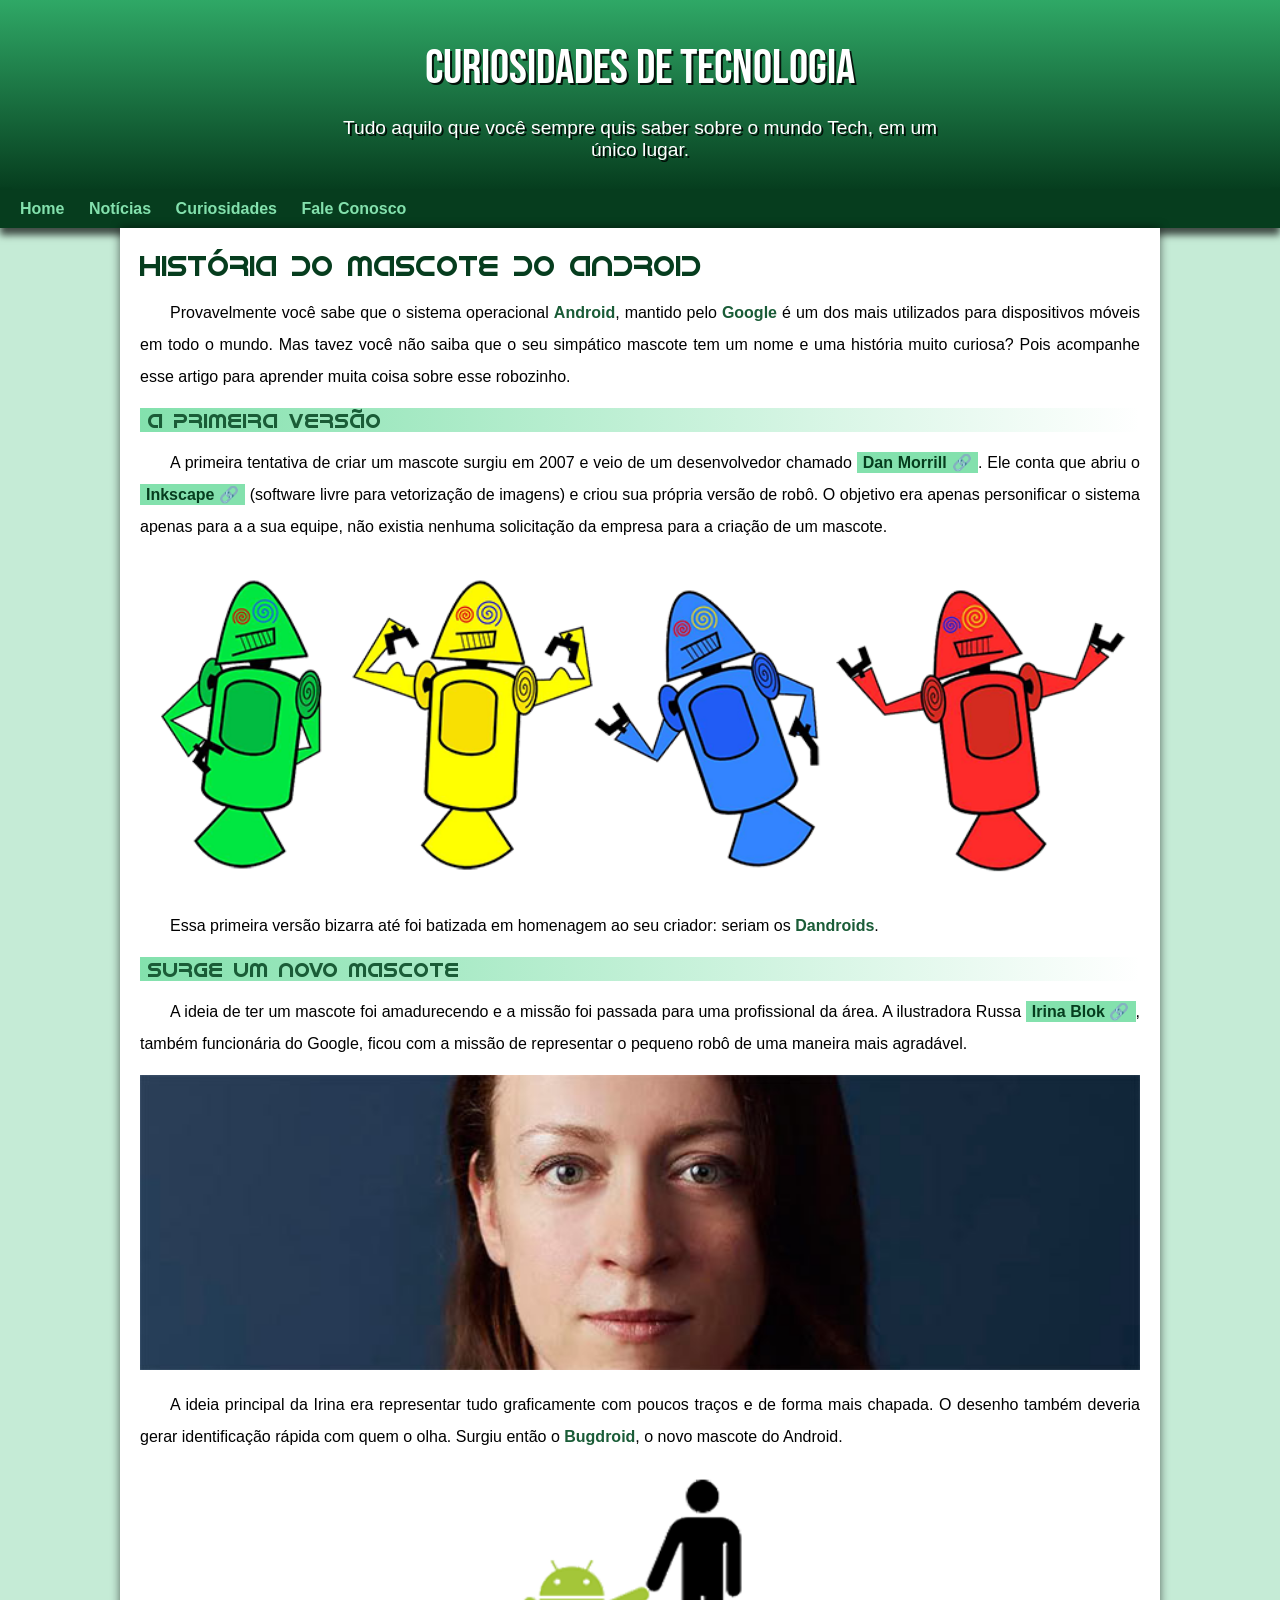
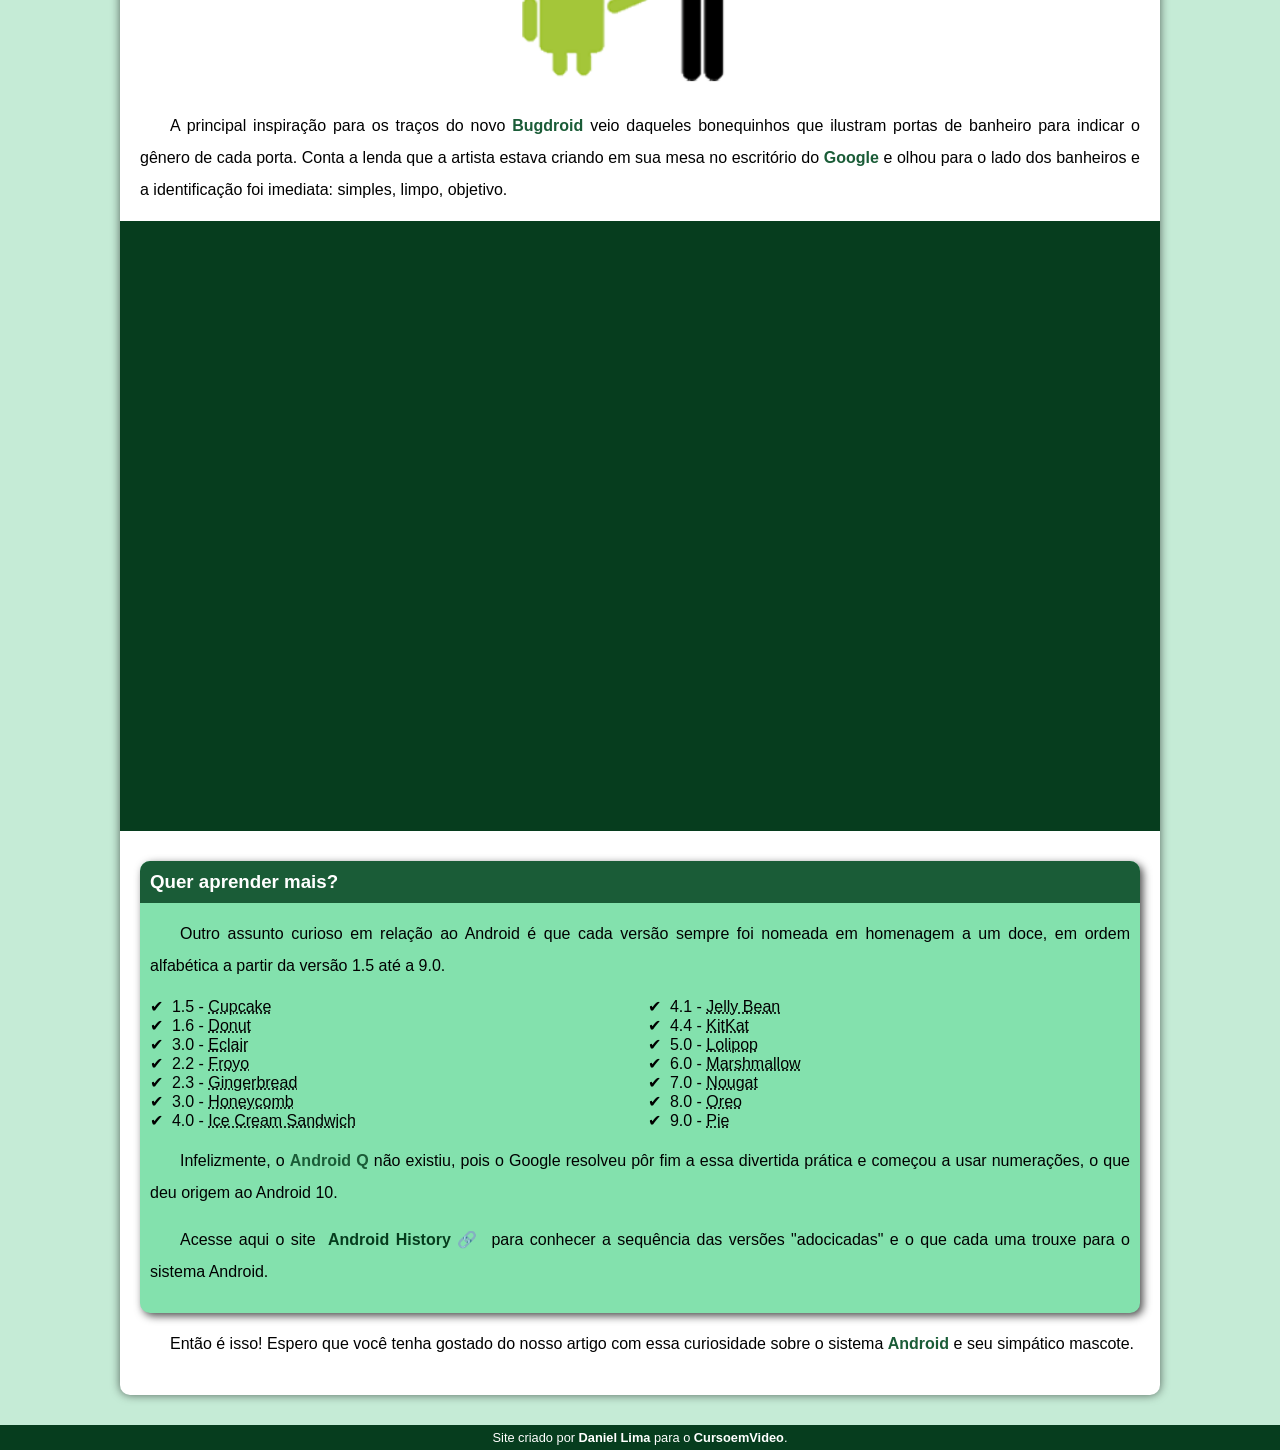
==== index.html @ c8eb6610 "alterado nome" ====
<!DOCTYPE html>
<html lang="pt-br">
<head>
    <meta charset="UTF-8">
    <meta name="viewport" content="width=device-width, initial-scale=1.0">
    <title>Como surgiu o mascote do Android</title>
    <link rel="shortcut icon" href="imagens/favicon.ico" type="image/x-icon">
    <link rel="stylesheet" href="estilo/style.css">
</head>
<body>
    <header>
        <h1>Curiosidades de Tecnologia</h1>
        <p>Tudo aquilo que você sempre quis saber sobre o mundo Tech, em um único lugar.</p>
    </header>
    <nav>
        <a href="#">Home</a>
        <a href="#">Notícias</a>
        <a href="#">Curiosidades</a>
        <a href="#">Fale Conosco</a>
    </nav>
    <main>
        <article>
            <h1>História do Mascote do Android</h1>

            <p>Provavelmente você sabe que o sistema operacional <strong>Android</strong>, mantido pelo <strong>Google</strong> é um dos mais utilizados para dispositivos móveis em todo o mundo. Mas tavez você não saiba que o seu simpático mascote tem um nome e uma história muito curiosa? Pois acompanhe esse artigo para aprender muita coisa sobre esse robozinho.</p>

            <h2>A primeira versão</h2>

            <p>A primeira tentativa de criar um mascote surgiu em 2007 e veio de um desenvolvedor chamado <a href="https://androidcommunity.com/dan-morrill-shows-us-the-android-mascot-that-almost-was-20130103/" target="_blank" class="externo">Dan Morrill</a>. Ele conta que abriu o <a href="https://inkscape.org/pt-br/" target="_blank" class="externo">Inkscape</a> (software livre para vetorização de imagens) e criou sua própria versão de robô. O objetivo era apenas personificar o sistema apenas para a a sua equipe, não existia nenhuma solicitação da empresa para a criação de um mascote.</p>

            <picture>
                <source media="(max-width: 670px)" srcset="imagens/dan-droids-pq.png">
                <img src="imagens/dan-droids.png" alt="Primeiro Mascote do Android">
            </picture>

            <p>Essa primeira versão bizarra até foi batizada em homenagem ao seu criador: seriam os <strong>Dandroids</strong>.</p>

            <h2>Surge um novo mascote</h2>

            <p>A ideia de ter um mascote foi amadurecendo e a missão foi passada para uma profissional da área. A ilustradora Russa <a href="https://www.irinablok.com/" target="_blank" class="externo">Irina Blok</a>, também funcionária do Google, ficou com a missão de representar o pequeno robô de uma maneira mais agradável.</p>

            <picture>
                <source media="(max-width: 670px)" srcset="imagens/irina-blok-pq.jpg">
                <img src="imagens/irina-blok.jpg" alt="Irina Blok, criadora do Bugdroid">
            </picture>

            <p>A ideia principal da Irina era representar tudo graficamente com poucos traços e de forma mais chapada. O desenho também deveria gerar identificação rápida com quem o olha. Surgiu então o <strong>Bugdroid</strong>, o novo mascote do Android.</p>

            <img src="imagens/bugdroid.png" class="pequena" alt="Bugdroid">

            <p>A principal inspiração para os traços do novo <strong>Bugdroid</strong> veio daqueles bonequinhos que ilustram portas de banheiro para indicar o gênero de cada porta. Conta a lenda que a artista estava criando em sua mesa no escritório do <strong>Google</strong> e olhou para o lado dos banheiros e a identificação foi imediata: simples, limpo, objetivo.</p>

            <div class="video">
                <iframe width="560" height="315" src="https://www.youtube.com/embed/l2UDgpLz20M?si=j5ppjdfTdM4PGCw5" title="YouTube video player" frameborder="0" allow="accelerometer; autoplay; clipboard-write; encrypted-media; gyroscope; picture-in-picture; web-share" referrerpolicy="strict-origin-when-cross-origin" allowfullscreen></iframe>
            </div>

            <aside>
                <h3>Quer aprender mais?</h3>

                <p>Outro assunto curioso em relação ao Android é que cada versão sempre foi nomeada em homenagem a um doce, em ordem alfabética a partir da versão 1.5 até a 9.0.</p>

                <ul>
                    <li>1.5 - <abbr title="Bolo de Copo">Cupcake</abbr></li>
                    <li>1.6 - <abbr title="Rosquinha">Donut</abbr></li>
                    <li>3.0 - <abbr title="Bomba">Eclair</abbr></li>
                    <li>2.2 - <abbr title="Iogurte Congelado">Froyo</abbr></li>
                    <li>2.3 - <abbr title="Biscoito de Gengibre">Gingerbread</abbr></li>
                    <li>3.0 - <abbr title="Favo de Mel">Honeycomb</abbr></li>
                    <li>4.0 - <abbr title="Sanduíche de Sorvete">Ice Cream Sandwich</abbr></li>
                    <li>4.1 - <abbr title="Jujuba">Jelly Bean</abbr></li>
                    <li>4.4 - <abbr title="KitKat">KitKat</abbr></li>
                    <li>5.0 - <abbr title="Pirulito">Lolipop</abbr></li>
                    <li>6.0 - <abbr title="Marshmallow">Marshmallow</abbr></li>
                    <li>7.0 - <abbr title="Torrone">Nougat</abbr></li>
                    <li>8.0 - <abbr title="Oreo">Oreo</abbr></li>
                    <li>9.0 - <abbr title="Torta">Pie</abbr></li>
                </ul>

                <p>Infelizmente, o <strong>Android Q</strong> não existiu, pois o Google resolveu pôr fim a essa divertida prática e começou a usar numerações, o que deu origem ao Android 10.</p>

                <p>Acesse aqui o site <a href="https://www.android.com/why-android/" target="_blank" class="externo">Android History</a> para conhecer a sequência das versões "adocicadas" e o que cada uma trouxe para o sistema Android.</p>
            </aside>


            <p>Então é isso! Espero que você tenha gostado do nosso artigo com essa curiosidade sobre o sistema <strong>Android</strong> e seu simpático mascote.</p>
        </article>
    </main>
    <footer>
        <p>Site criado por <a href="https://github.com/Haikara1" target="_blank">Daniel Lima</a> para o <a href="https://www.youtube.com/cursoemvideo" target="_blank">CursoemVideo</a>.</p>
    </footer>

</body>
</html>
---- estilo/style.css ----
@charset "UTF-8";

@import url('https://fonts.googleapis.com/css2?family=Bebas+Neue&family=Work+Sans:ital,wght@0,100..900;1,100..900&display=swap');

@font-face {
    font-family: 'Android';
    src: url('../fontes/idroid.otf') format('opentype');
    font-weight: normal;
}

:root { /* Usado para criar variaveis em CSS */
    --cor0: #c5ebd6;
    --cor1: #83e1ad;
    --cor2: #3ddc84;
    --cor3: #2fa866;
    --cor4: #1a5c37;
    --cor5: #063d1e;

    --fonte-padrao: Arial, Verdana, Helvetica, sans-serif;
    --fonte-destaque: 'Bebas Neue', cursive;
    --fonte-android: 'Android', cursive;
}

* {
    margin: 0px;
    padding: 0px;
}

body {
    background-color: var(--cor0);
    font-family: var(--fonte-padrao);
}

a.externo::after {
    content: '\00A0\1F517';
}


header {
    background-image: linear-gradient(to bottom, var(--cor3), var(--cor5));
    min-height: 150px;
    text-align: center;
    padding-top: 40px;
}

header > h1 {
    color: white ;
    font-family: var(--fonte-destaque);
    font-size: 3em;
    font-weight: normal;
    margin-bottom: 20px;
    text-shadow: 2px 2px 0px rgba(0, 0, 0, 0.849);

}

header > p {
    font-family: var(--fonte-padrao);
    font-size: 1.2em;
    color: white;
    max-width: 600px;
    padding-right: 10px;
    padding-left: 10px;
    margin: auto;
    text-shadow: 2px 2px 0px rgba(0, 0, 0, 0.849);
    margin-bottom: 30px;
}

nav {
    background-color: var(--cor5);
    padding: 10px;
    box-shadow: 0px 7px 7px rgba(0, 0, 0, 0.678);
}

nav > a {
    color: var(--cor1);
    padding: 10px;
    border-radius: 5px;
    text-decoration: none;
    font-weight: bold;
    transition-duration: .5s;
}

nav > a:hover {
    background-color: var(--cor3);
    color: var(--cor5);
}
main {
    min-width: 300px;
    max-width: 1000px;
    margin: auto;
    margin-bottom: 30px;
    background-color: white;
    padding: 20px;
    box-shadow: 0px 0px 10px rgba(0, 0, 0, 0.575);
    border-bottom-left-radius: 10px;
    border-bottom-right-radius: 10px;
}

main h1 {
    color: var(--cor5);
    font-family: var(--fonte-android);
    font-weight: normal;
    font-size: 1.8em;
}

main h2 {
    font-family: var(--fonte-android);
    color: var(--cor4);
    font-weight: normal;
    font-size: 1.3em;
    background-image: linear-gradient(to right, var(--cor1), transparent);
    text-indent: 8px;
}

main p {
    margin: 15px 0px;
    text-align: justify;
    text-indent: 30px;
    font-size: 1em;
    line-height: 2em;
}

main strong {
    color: var(--cor4);
    font-weight: bold;
}

main a {
    text-decoration: none;
    font-weight: bold;
    color: var(--cor5);
    background-color: var(--cor1);
    padding: 2px 6px;
}

main a:hover {
    text-decoration: underline;
    color: var(--cor4);
}

main img {
    width: 100%;
}

main img.pequena {
    max-width: 350px;
    display: block;
    margin: auto;
}

div.video {
    background-color: var(--cor5);
    margin: 0px -20px 30px -20px;
    padding: 20px;
    padding-bottom: 59%;
    position: relative;
}

div.video > iframe {
    position: absolute;
    top: 5%;
    left: 5%;
    width: 90%;
    height: 90%;
}

aside {
    background-color: var(--cor1);
    padding: 10px;
    border-radius: 10px;
    box-shadow: 3px 3px 8px rgba(0, 0, 0, 0.705);
}

aside > h3 {
    background-color: var(--cor4);
    color: white;
    padding: 10px;
    margin: -10px -10px 0 -10px;
    border-radius: 10px 10px 0px 0px;
}

aside > ul { /* 00A0 no list-style-type é caso queira dar espaço entre o simbolo e o text*/
    list-style-type: '\2714\00A0\00A0';
    list-style-position: inside;
    columns: 2;
}

footer {
    background-color: var(--cor5);
    color: white;
    text-align: center;
    font-size: 0.8em;
    padding: 5px;
}

footer > p > a {
    color: white;
    font-weight: bolder;
    text-decoration: none;
}

footer a:hover {
    text-decoration: underline;
    color: var(--cor1);
}
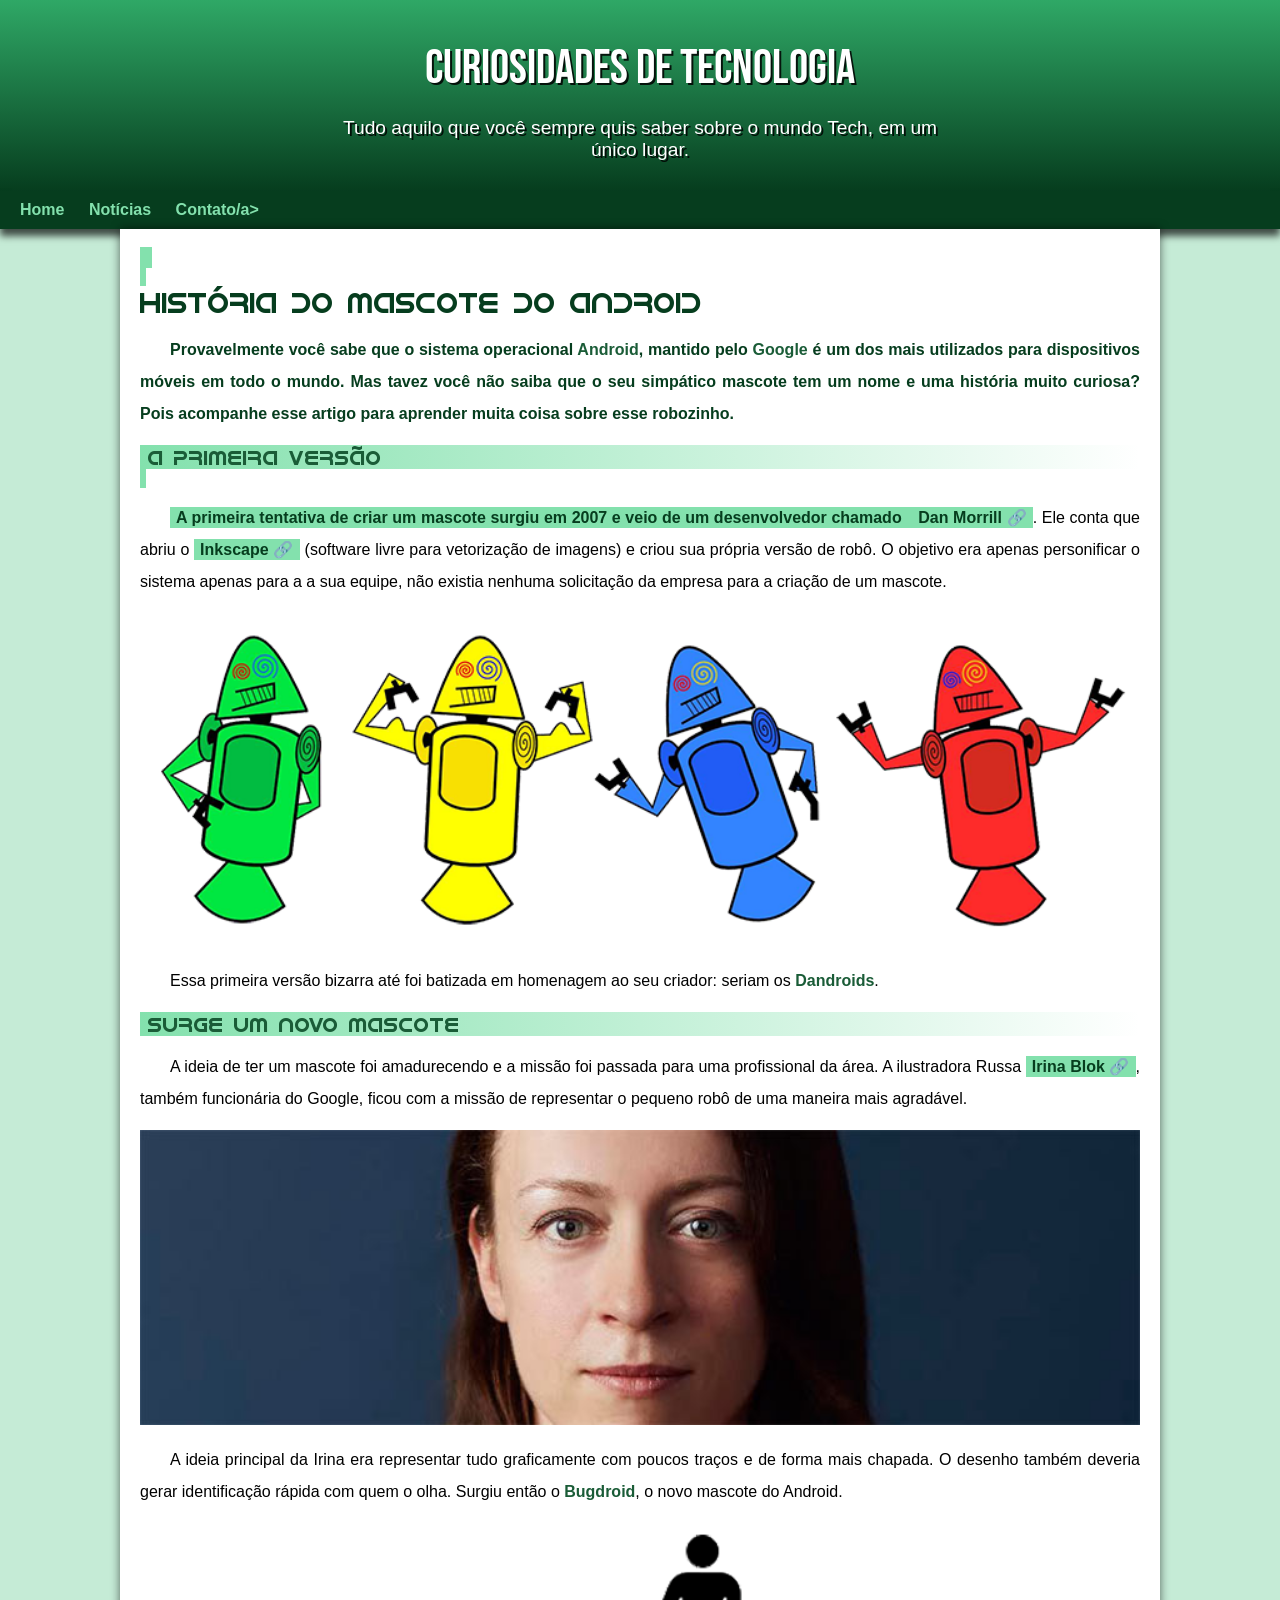
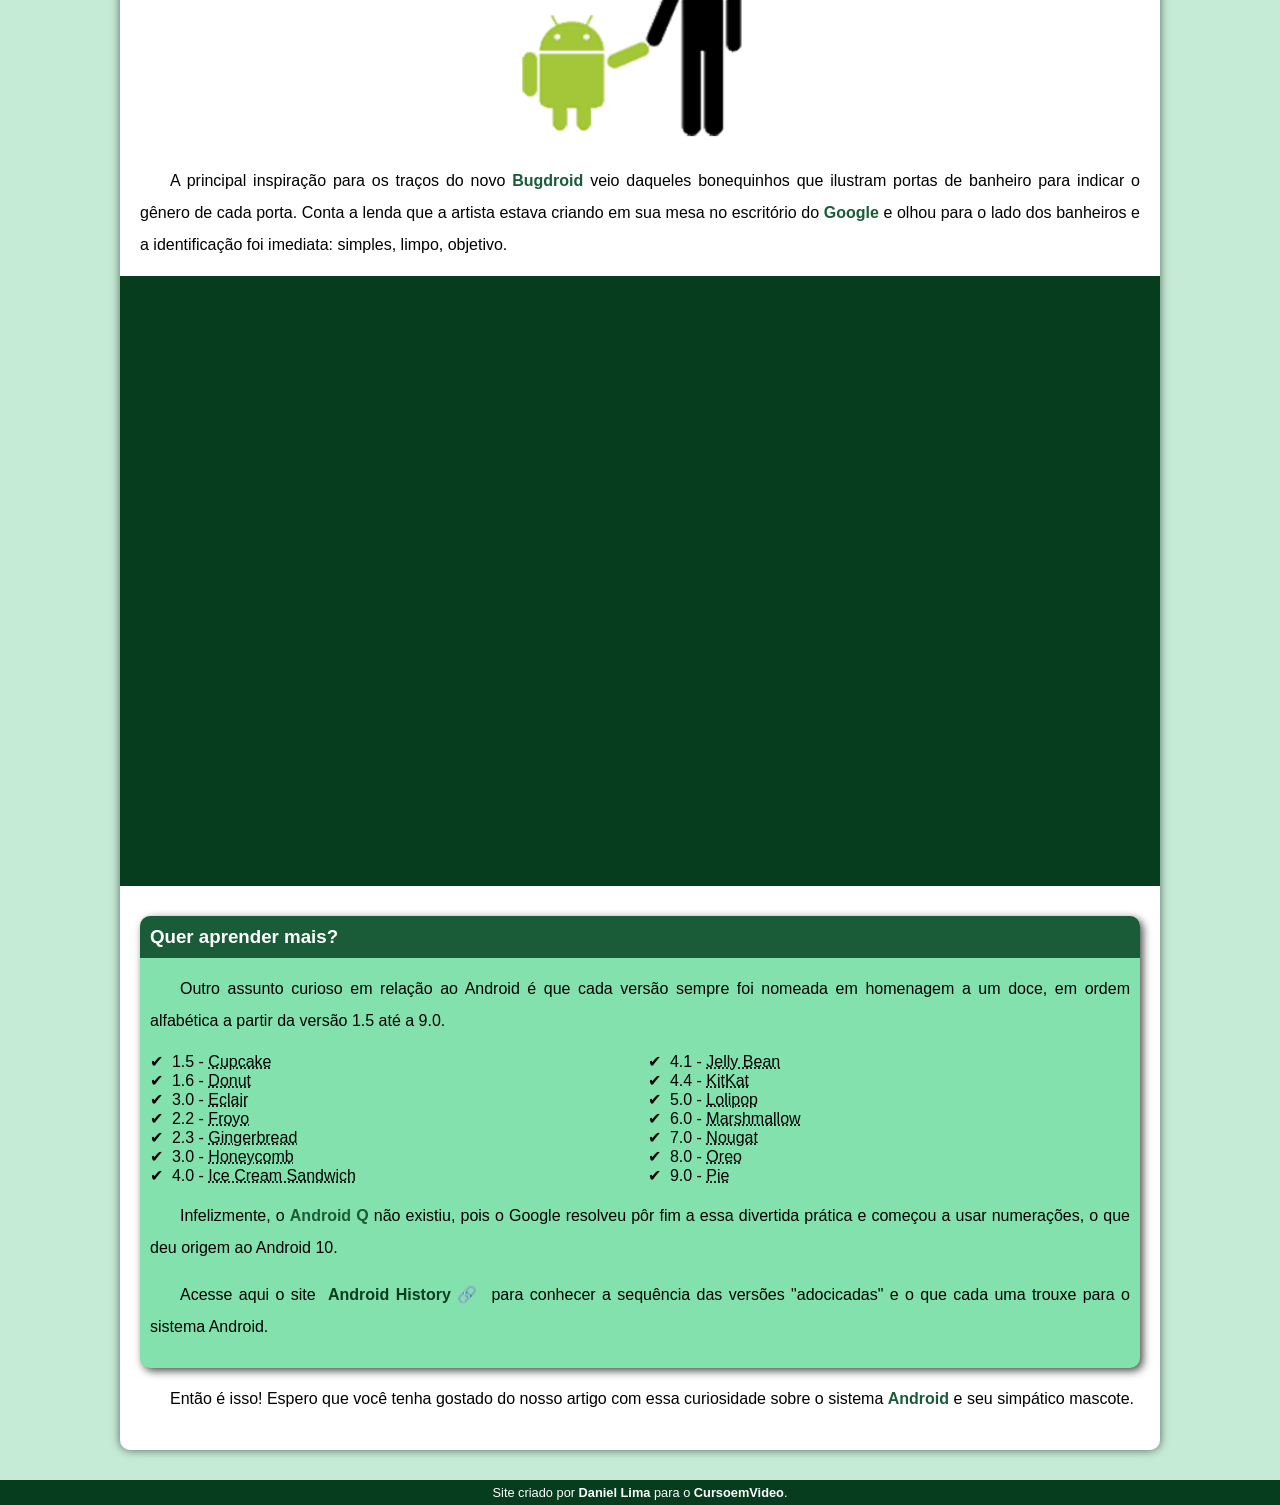
==== commit 09c47948: "problema de padding resolvido" ====
--- a/index.html
+++ b/index.html
@@ -15,8 +15,7 @@
     <nav>
         <a href="#">Home</a>
         <a href="#">Notícias</a>
-        <a href="#">Curiosidades</a>
-        <a href="#">Fale Conosco</a>
+        <a href="#">Contato/a>
     </nav>
     <main>
         <article>
--- a/estilo/style.css
+++ b/estilo/style.css
@@ -62,7 +62,7 @@
     padding-left: 10px;
     margin: auto;
     text-shadow: 2px 2px 0px rgba(0, 0, 0, 0.849);
-    margin-bottom: 30px;
+    padding-bottom: 30px;
 }
 
 nav {
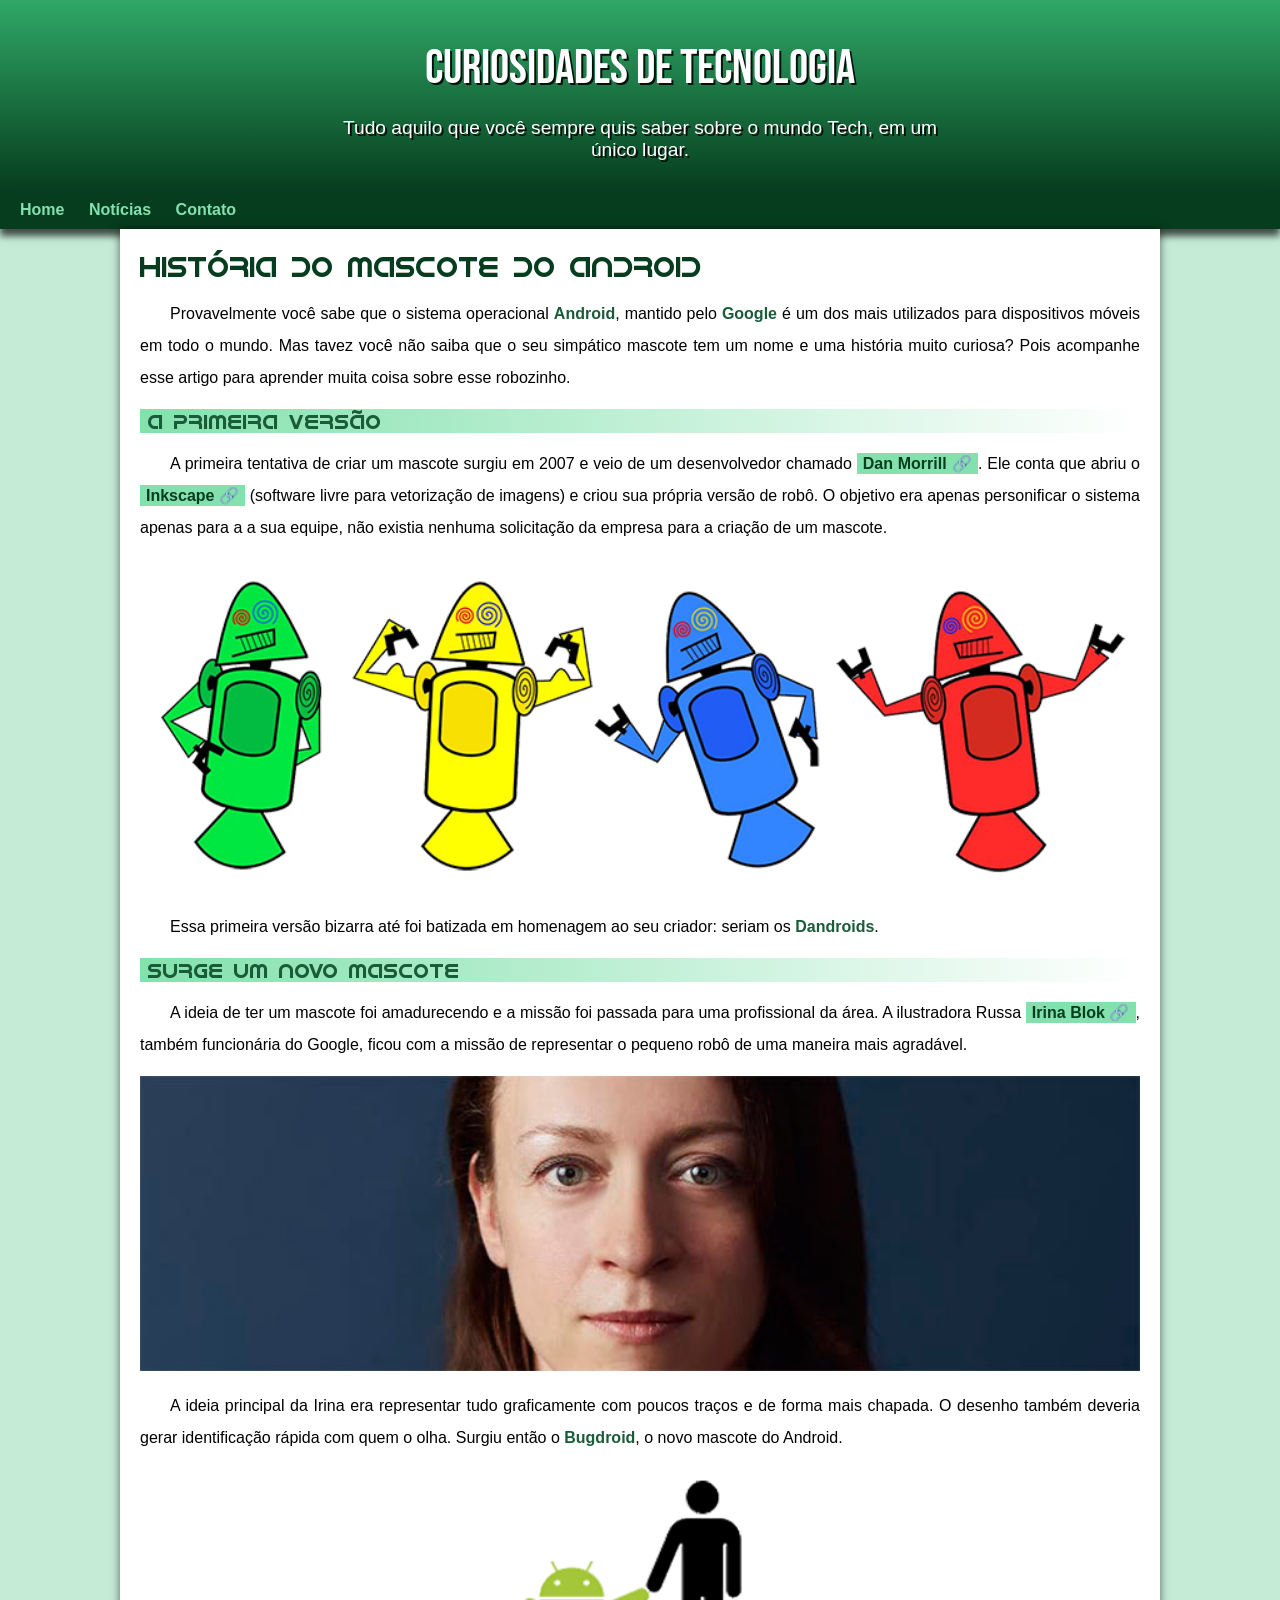
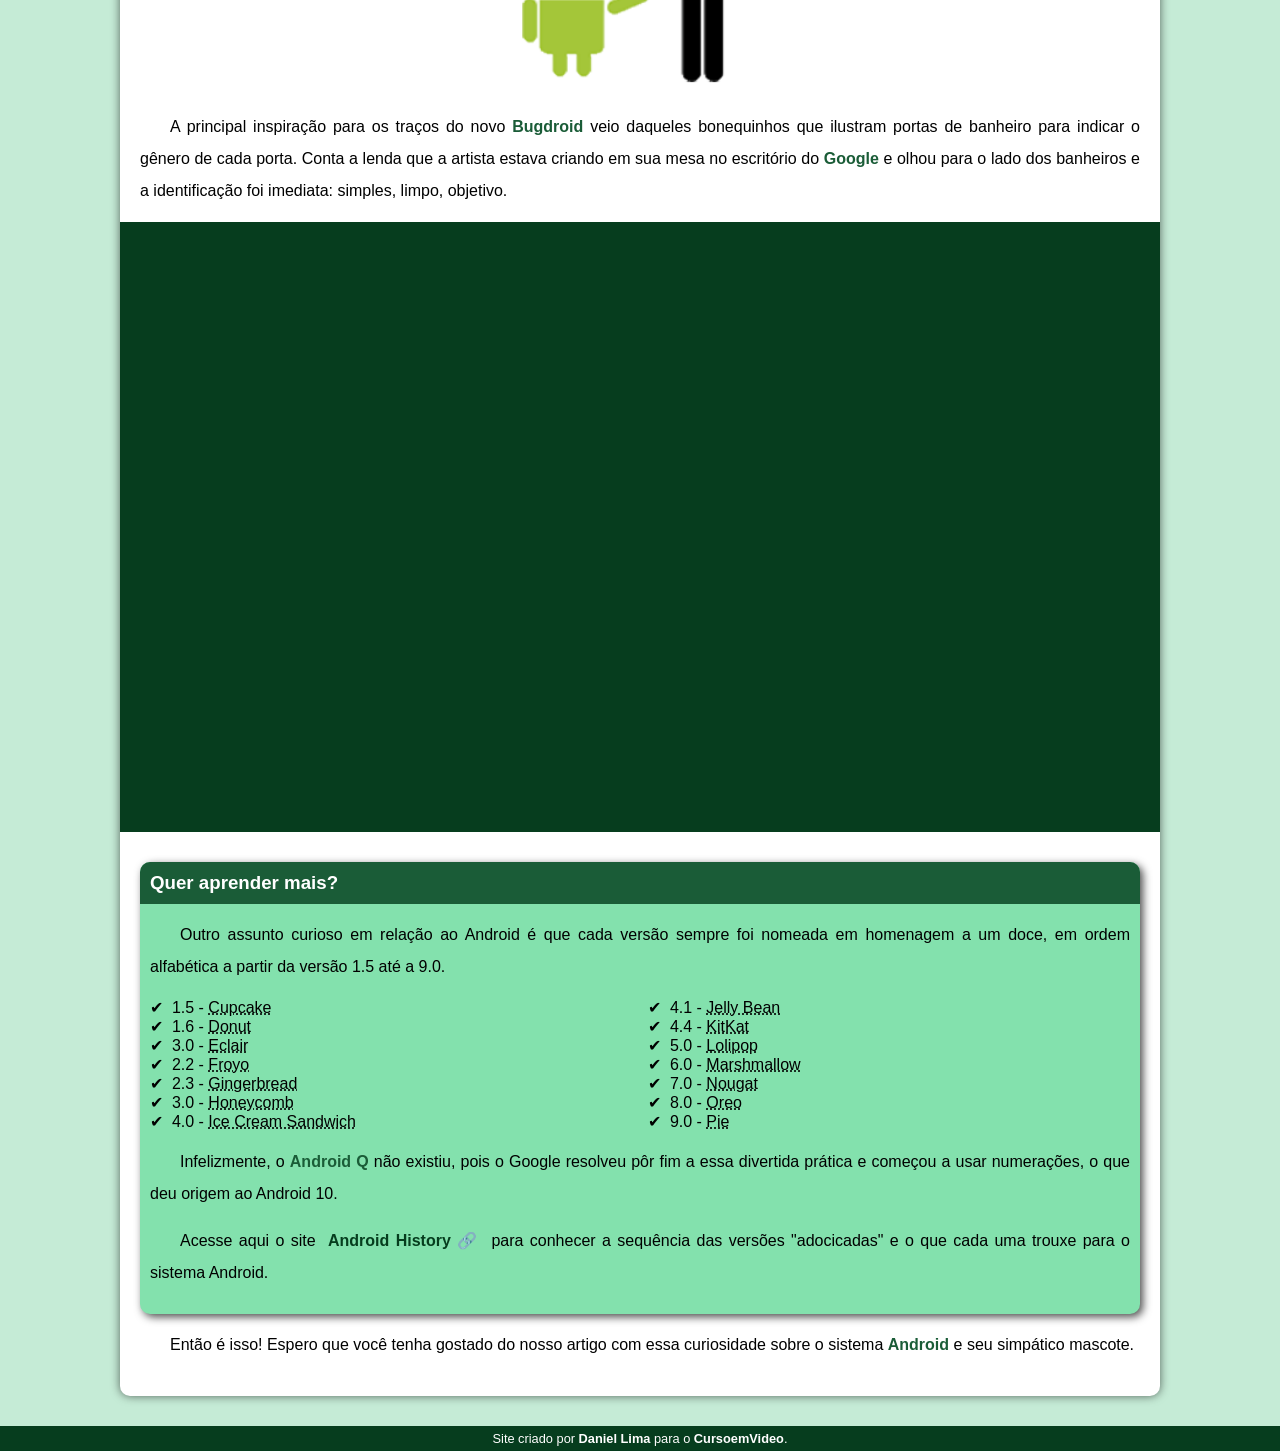
==== commit 9b84ffb6: "Resolvido nada kkkk agora tá" ====
--- a/index.html
+++ b/index.html
@@ -15,7 +15,7 @@
     <nav>
         <a href="#">Home</a>
         <a href="#">Notícias</a>
-        <a href="#">Contato/a>
+        <a href="#">Contato</a>
     </nav>
     <main>
         <article>
